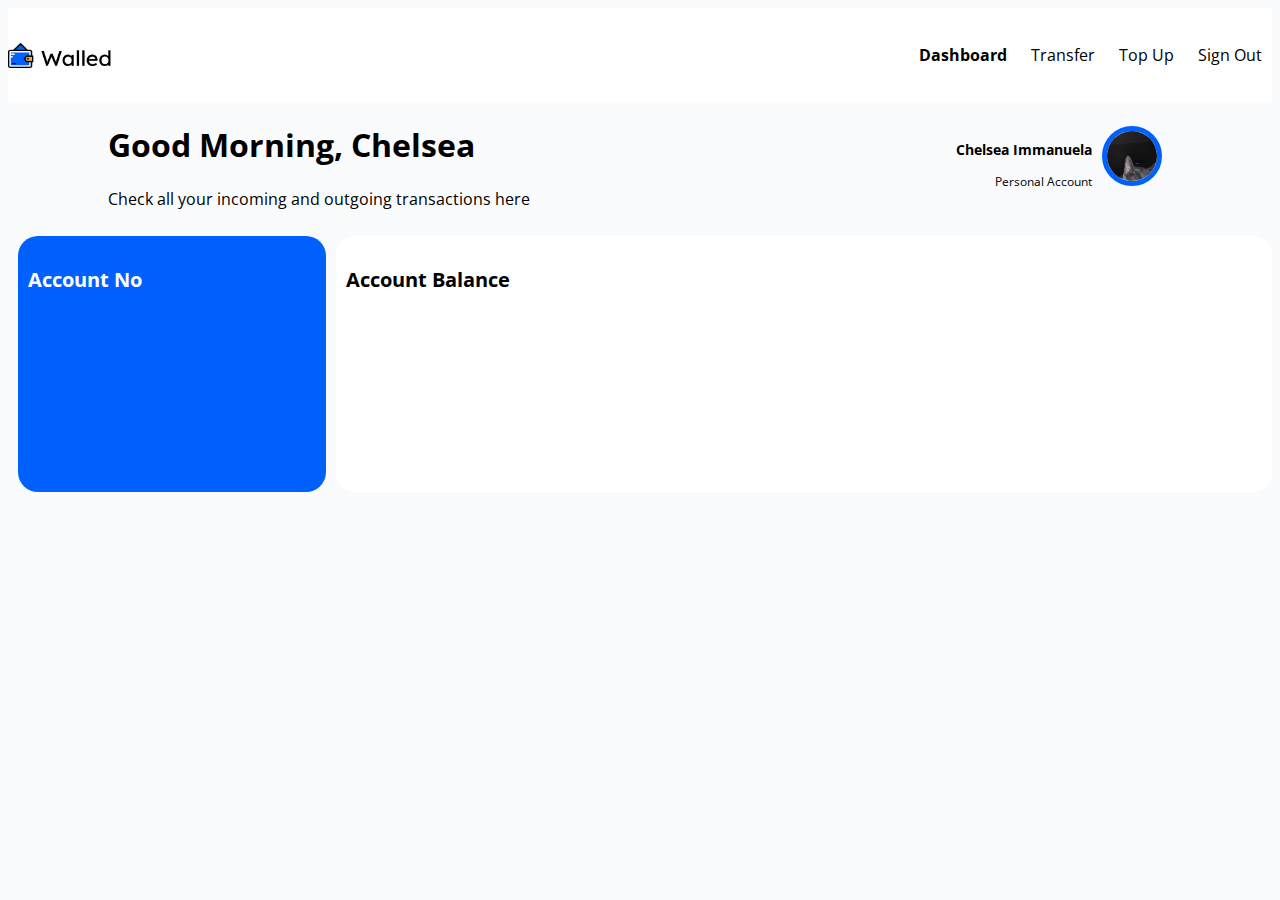
==== index.html @ 5ab90161 "first commit" ====
<html lang="en">
  <head>
    <meta charset="UTF-8" />
    <meta name="viewport" content="width=device-width, initial-scale=1.0" />
    <title>Document</title>
    <link rel="stylesheet" href="./index.css" />
    <link rel="preconnect" href="https://fonts.googleapis.com" />
    <link rel="preconnect" href="https://fonts.gstatic.com" crossorigin />
    <link
      href="https://fonts.googleapis.com/css2?family=Open+Sans:ital,wght@0,300..800;1,300..800&display=swap"
      rel="stylesheet"
    />
  </head>
  <body>
    <nav class="nav">
      <img src="./assets/logo.png" alt="" height="25" />
      <div>
        <a href="#" class="nav-link"><strong>Dashboard</strong></a>
        <a href="#" class="nav-link">Transfer</a>
        <a href="#" class="nav-link">Top Up</a>
        <a href="#" class="nav-link">Sign Out</a>
      </div>
    </nav>

    <div class="greet">
      <div class="hello">
        <h1>Good Morning, Chelsea</h1>
        <p>Check all your incoming and outgoing transactions here</p>
      </div>
      <div class="account">
        <div style="margin-right: 10px">
          <strong
            ><p style="font-size: 14px; text-align: end">
              Chelsea Immanuela
            </p></strong
          >
          <p style="font-size: 12px; text-align: end">Personal Account</p>
        </div>
        <div class="profpic">
          <img src="./assets/bubu.JPEG" alt="" height="100px" />
        </div>
      </div>
    </div>

    <div class="account-info">
      <div class="account-number">
        <div>
          <p class="account-text" style="font-size: 20px">Account No</p>
        </div>
      </div>
      <div class="account-balance">
        <div>
          <p class="account-text" style="font-size: 20px; color: black">
            Account Balance
          </p>
        </div>
      </div>
    </div>
  </body>
</html>
---- index.css ----
.nav-link {
    padding: 10px;
}

body {
    font-family: Open Sans;
    background-color: #FAFBFD;
}

a {
    text-decoration: none;
    color: black;
  
}

a:hover {
    font-weight: bold;
    color:#0061FF ;
}

nav {
    background-color: white;
    display: flex;
    justify-content: space-between;
    align-items: center;
    height: 94px;
}

.greet {
    /* background-color: burlywood; */
    display: flex;
    justify-content: space-between;
    align-items: center;
    padding-left: 100px;
    padding-right: 100px;
}

.hello{
   /* background-color: antiquewhite; */
   align-items: center;
}

.account{
    /* background-color: beige; */
    display: flex;
    flex-direction: row;
    padding: 20px 10px;
}

.profpic{
    display: flex;
    justify-content: center;
    display: flex;
    justify-content: center;
    border: 5px solid #0061ff;
    border-radius: 50%;
    height: 50px;
    width: 50px;
    object-fit: cover;
    overflow: hidden;
}

.account-info{
    /* background-color: aqua; */
    display: flex;
    justify-content: space-around;
    align-items: center;
}

.account-number {
    background-color: #0061FF;
    width: 273px;
    height: 216px;
    display: flex;
    align-items: center;
    margin: 10px;
    border-radius: 20px;
}

.account-balance {
    background-color: white;
    width: 913px;
    height: 216px;
    display: flex;
    align-items: center;
    border-radius: 20px;
    
}

.account-number, .account-balance {
    position: relative; /* Agar teks dapat diatur posisinya relatif terhadap container */
    padding: 20px;
}

.account-text {
    color: white;
    position: absolute;
    top: 10px;
    left: 10px;
    font-size: 14px;
    font-weight: bold;
}
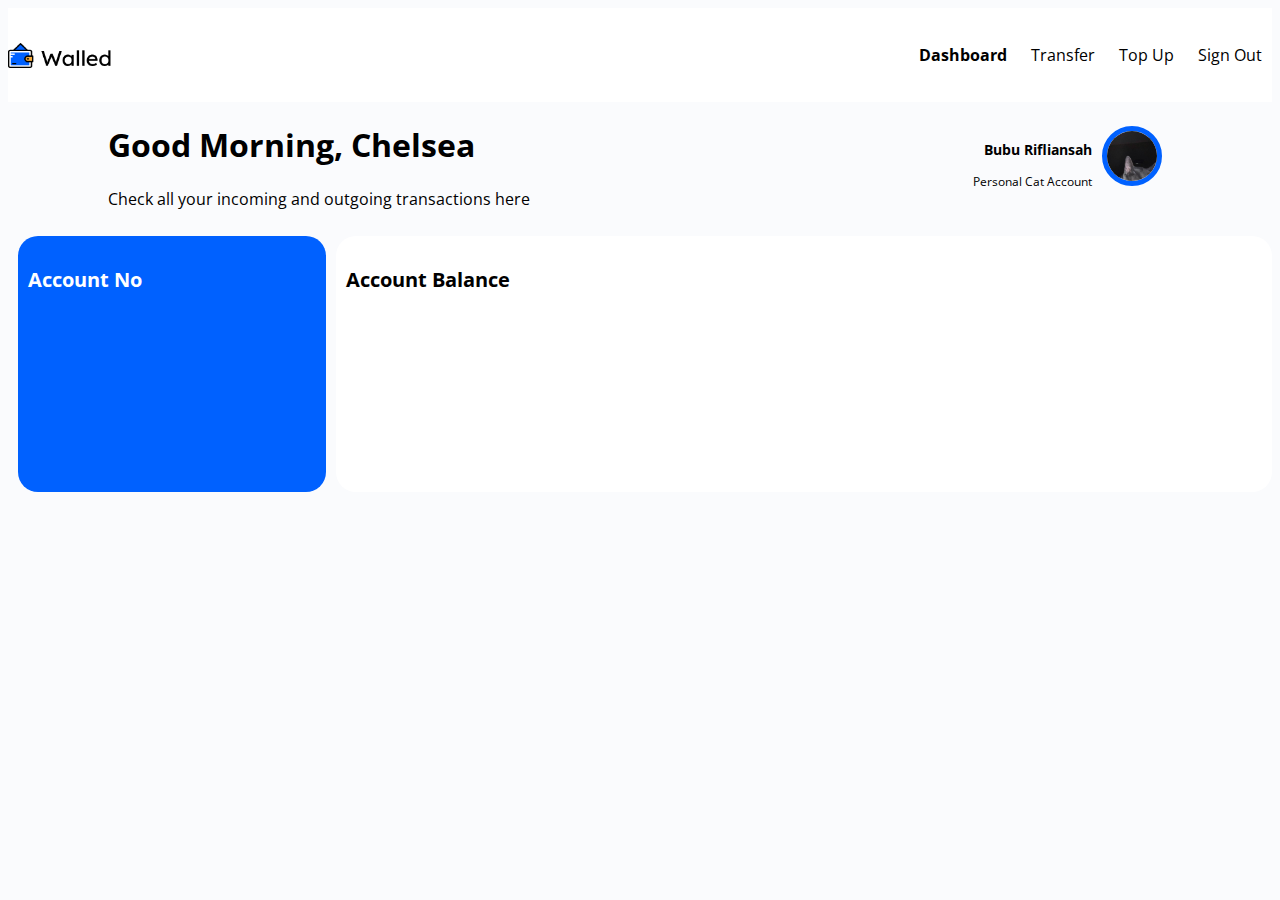
==== commit d4bfd35d: "feat: changes name" ====
--- a/index.html
+++ b/index.html
@@ -31,10 +31,10 @@
         <div style="margin-right: 10px">
           <strong
             ><p style="font-size: 14px; text-align: end">
-              Chelsea Immanuela
+              Bubu Rifliansah
             </p></strong
           >
-          <p style="font-size: 12px; text-align: end">Personal Account</p>
+          <p style="font-size: 12px; text-align: end">Personal Cat Account</p>
         </div>
         <div class="profpic">
           <img src="./assets/bubu.JPEG" alt="" height="100px" />
